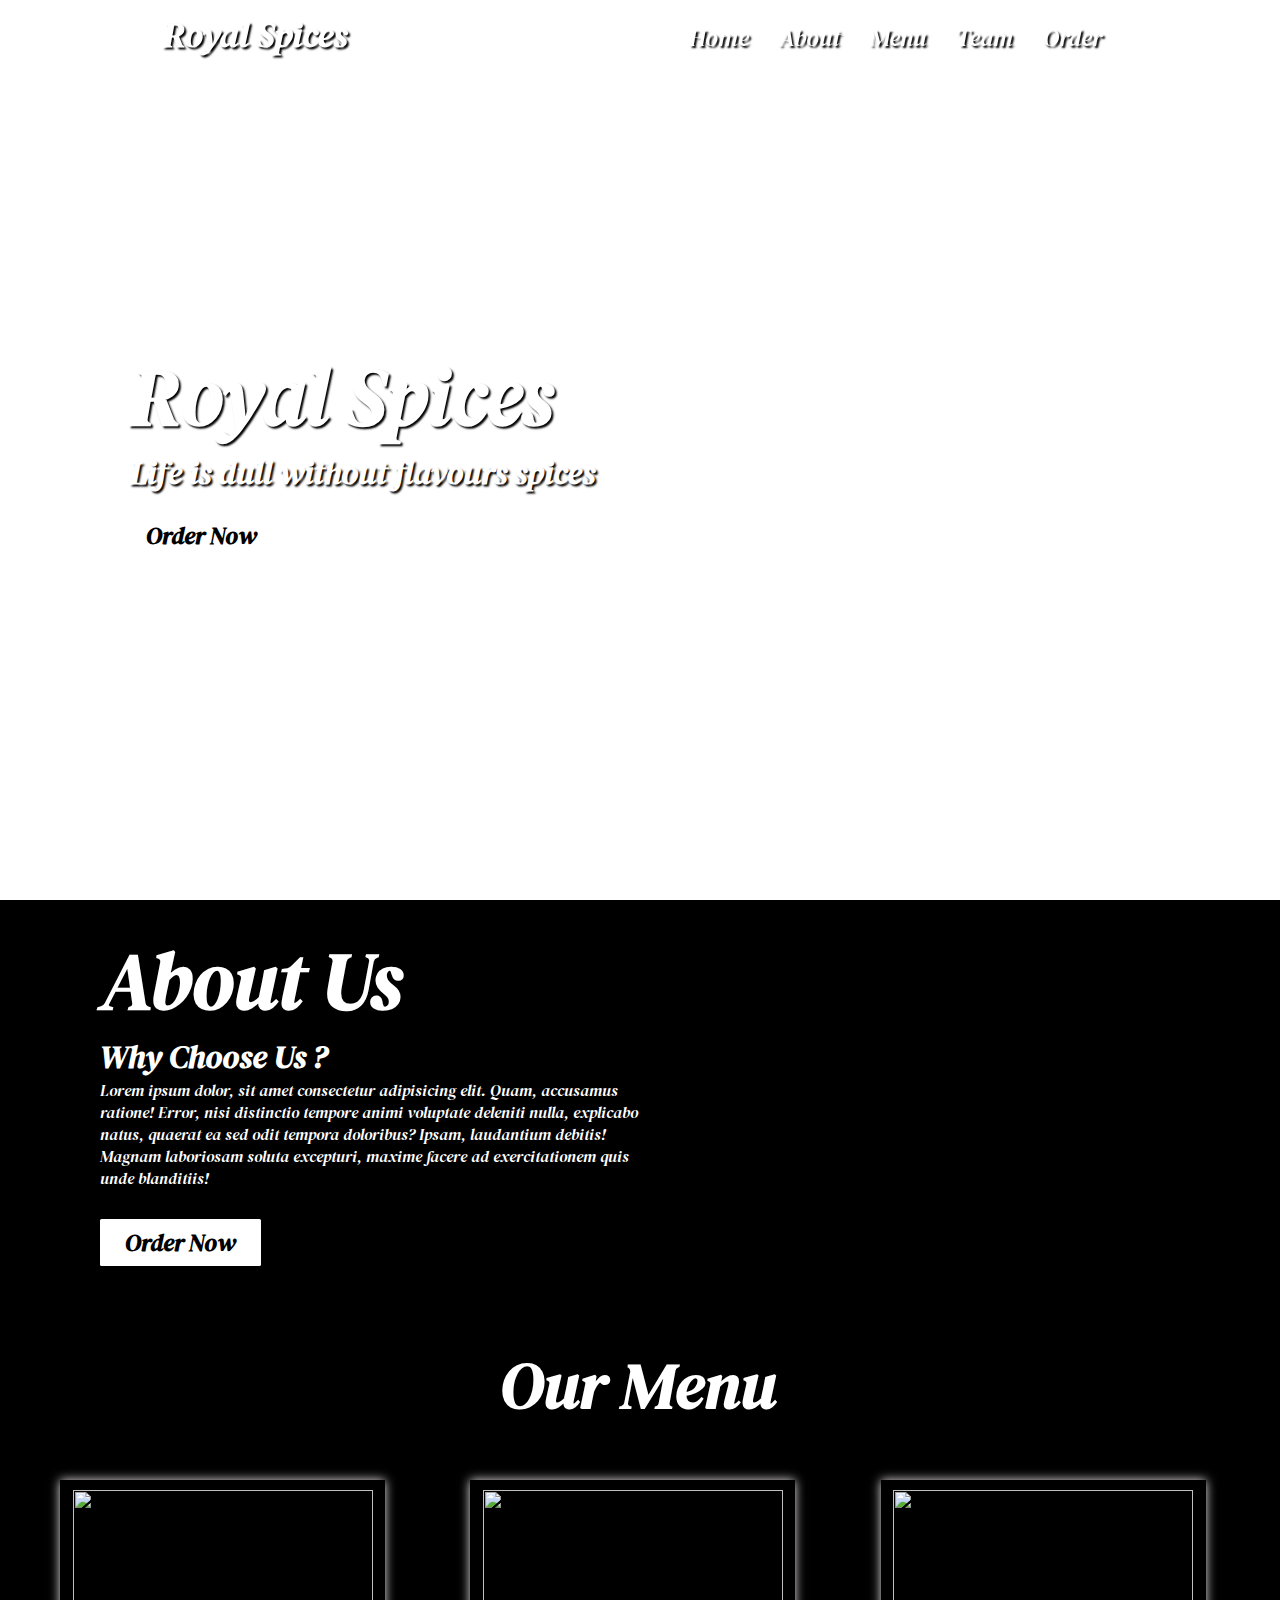
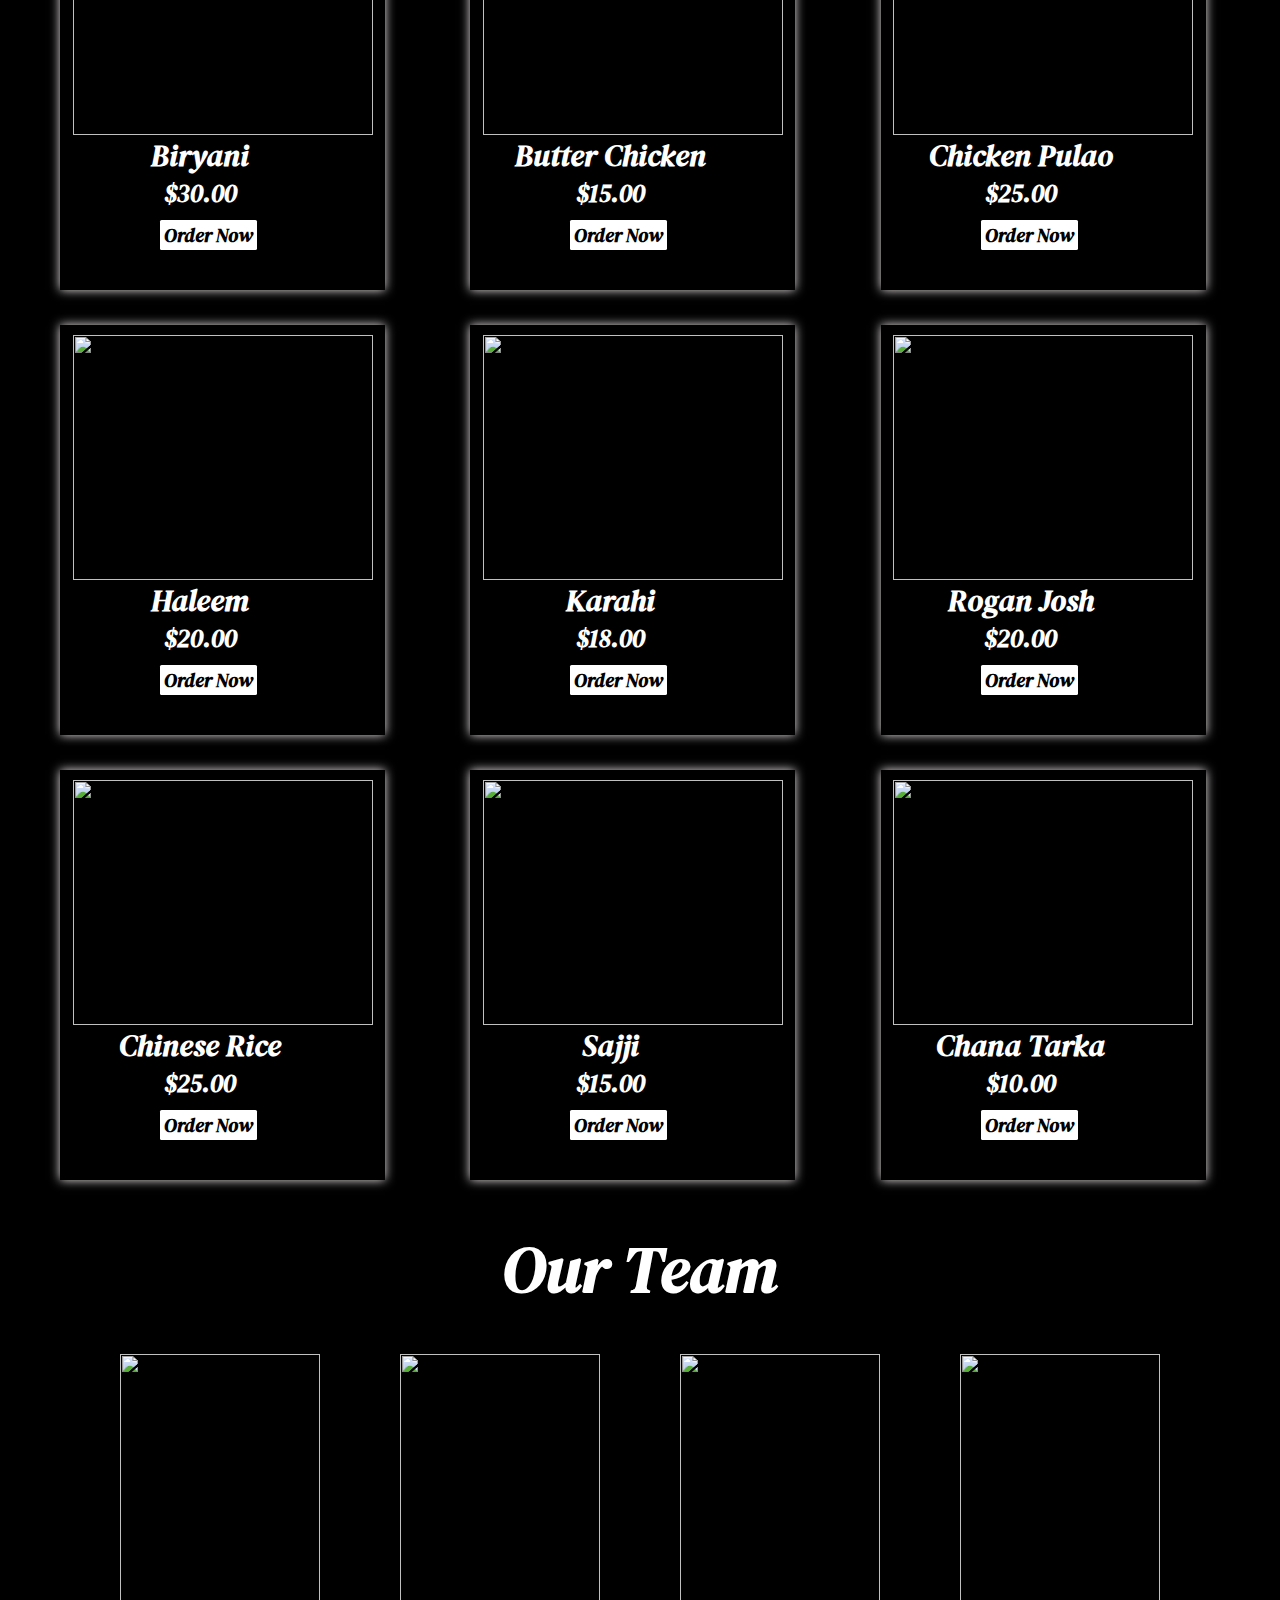
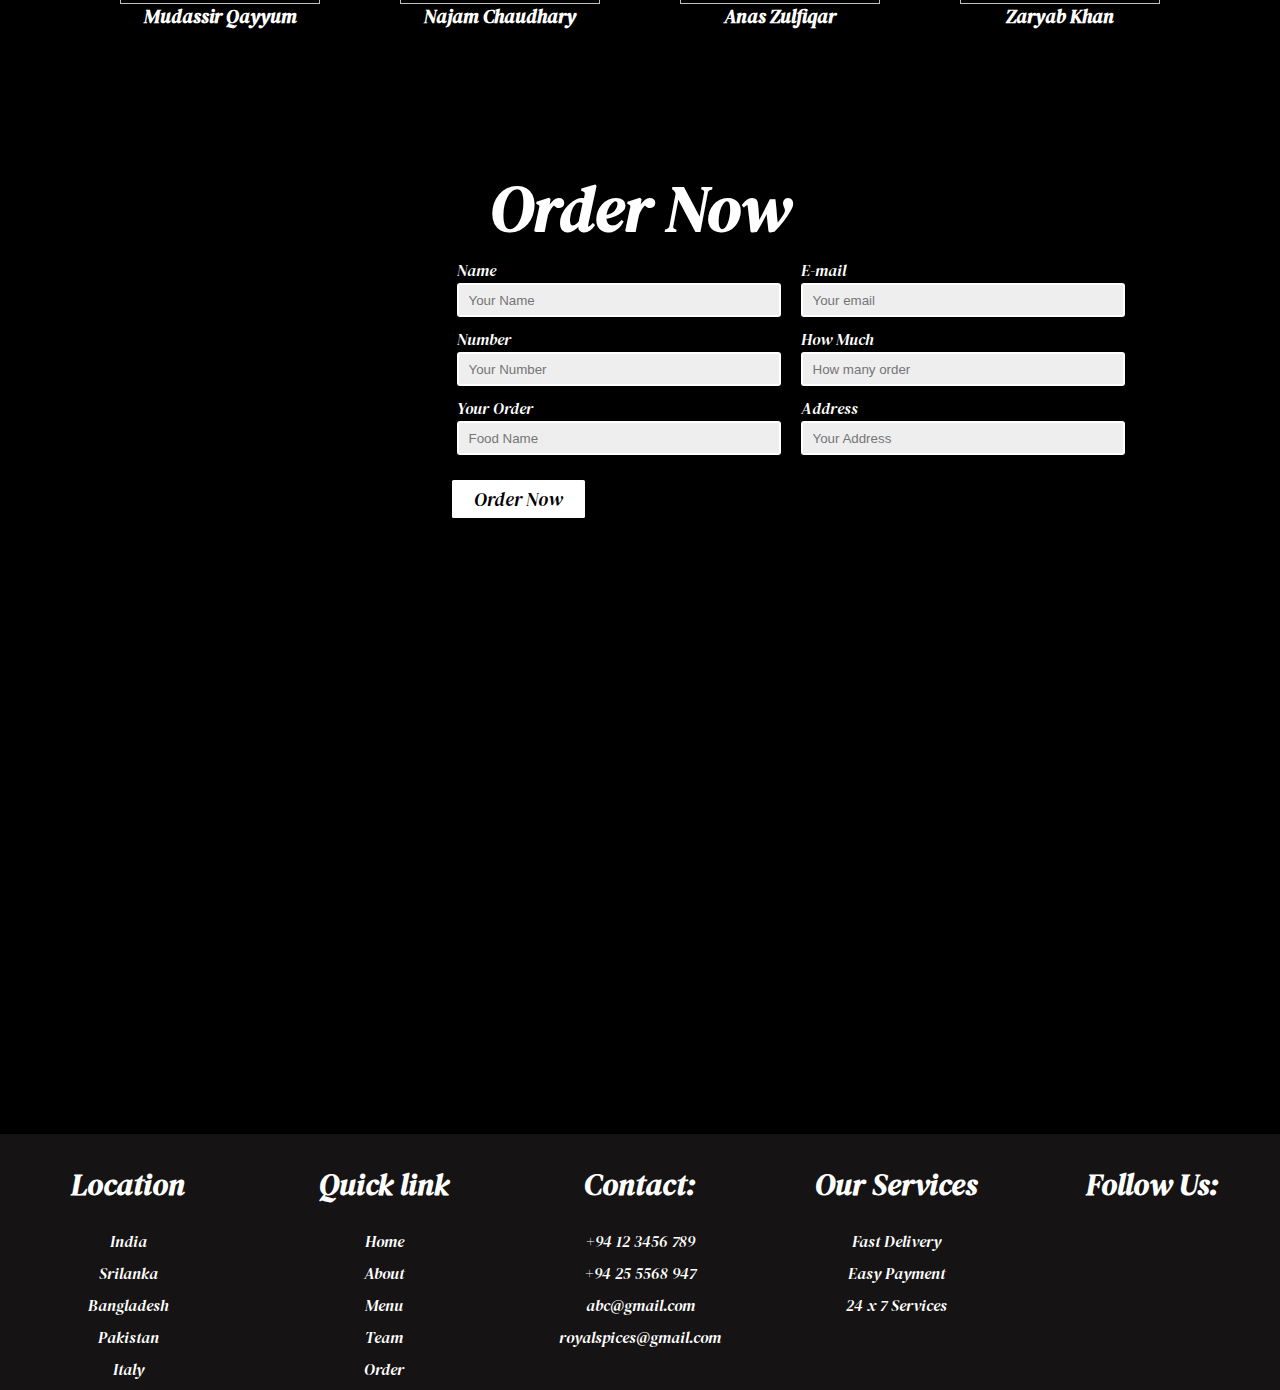
==== index.html @ c33cdc25 "Update and rename Index.html to index.html" ====
<!DOCTYPE html>
<html lang="en">
<head>
    <meta charset="UTF-8">
    <meta name="viewport" content="width=device-width, initial-scale=1.0">
    <title>Royal Spices</title>
    <!-- google fonts -->
    <link rel="preconnect" href="https://fonts.googleapis.com">
<link rel="preconnect" href="https://fonts.gstatic.com" crossorigin>
<link href="https://fonts.googleapis.com/css2?family=DM+Serif+Display:ital@1&display=swap" rel="stylesheet">
<!-- font awesome -->



<link rel="stylesheet" href="https://cdnjs.cloudflare.com/ajax/libs/font-awesome/6.5.1/css/all.min.css" 
integrity="sha512-DTOQO9RWCH3ppGqcWaEA1BIZOC6xxalwEsw9c2QQeAIftl+Vegovlnee1c9QX4TctnWMn13TZye+giMm8e2LwA==" 
crossorigin="anonymous" referrerpolicy="no-referrer" />
<!-- link css -->
<link rel="stylesheet" href="style.css">
</head>
<body>

<!-- hero section start -->
<div id="hero">
    <div id="hero_section">
        <h1>Royal Spices</h1>
        <h2>Life is dull without flavours spices</h2>
        <a href="#menu" class="button">Order Now</a>
    </div>
    <img src="images/hero img (3).png" alt="" class="hero_img">
</div>
<!-- hero section end -->

<!-- header section start -->
<div id="header">
    <nav id="navbar">
        <h1>Royal Spices</h1>
        <ul>
            <li class="header-button"><a href="#hero">Home</a></li>
            <li class="header-button"><a href="#about">About</a></li>
            <li class="header-button"><a href="#menu">Menu</a></li>
            <li class="header-button"><a href="#chef">Team</a></li>
            <li class="header-button"><a href="#order">Order</a></li>
        </ul>
    </nav>
</div>
<!-- header section end -->

<!-- about section start -->
<div id="about">
    <div class="about-row">
        <div class="about-col">
        <h1>About Us</h1>
        <h3>Why Choose Us ?</h3>
        <p>Lorem ipsum dolor, sit amet consectetur adipisicing elit. Quam, accusamus ratione! Error, 
           nisi distinctio tempore animi voluptate deleniti nulla, explicabo natus, quaerat ea sed odit tempora doloribus? Ipsam,
           laudantium debitis! Magnam laboriosam soluta excepturi, maxime facere ad exercitationem quis unde blanditiis!</p>
        <a href="" class="about-btn">Order Now</a>
        </div>
    <div class="about-col">
        <div class="about-img">
            <img src="images/about img.png" alt="">
        </div>     
    </div>
    </div>
    </div>
<!-- about section end -->

<!-- menu section start -->
<div id="menu">
<h1>Our Menu</h1>
<div class="menu-box">
    <div class="menu-card">
        <div class="menu-img">
            <img src="images/biryani.png" alt="">
        </div>
        <div class="small-card">
           <i class="fa-solid fa-heart"></i>
        </div>
        <div class="menu-info">
            <h2>Biryani</h2>
            <h3>$30.00</h3>
            <div class="menu-icon">
            <i class="fa-solid fa-star"></i>
            <i class="fa-solid fa-star"></i>
            <i class="fa-solid fa-star"></i>
            <i class="fa-solid fa-star"></i>
            <i class="fa-solid fa-star-half-stroke"></i>
        </div>
    </div>
<a href="#menu" class="menu-btn">Order Now</a>
    </div>

    <div class="menu-card">
        <div class="menu-img">
            <img src="images/butter chicken.png" alt="">
        </div>
        <div class="small-card">
           <i class="fa-solid fa-heart"></i>
        </div>
        <div class="menu-info">
            <h2>Butter Chicken</h2>
            <h3>$15.00</h3>
            <div class="menu-icon">
            <i class="fa-solid fa-star"></i>
            <i class="fa-solid fa-star"></i>
            <i class="fa-solid fa-star"></i>
            <i class="fa-solid fa-star"></i>
            <i class="fa-solid fa-star-half-stroke"></i>
        </div>
    </div>
<a href="#menu" class="menu-btn">Order Now</a>
    </div>

    <div class="menu-card">
        <div class="menu-img">
            <img src="images/chicken pulao.png" alt="">
        </div>
        <div class="small-card">
           <i class="fa-solid fa-heart"></i>
        </div>
        <div class="menu-info">
            <h2>Chicken Pulao</h2>
            <h3>$25.00</h3>
            <div class="menu-icon">
            <i class="fa-solid fa-star"></i>
            <i class="fa-solid fa-star"></i>
            <i class="fa-solid fa-star"></i>
            <i class="fa-solid fa-star"></i>
            <i class="fa-solid fa-star-half-stroke"></i>
        </div>
    </div>
<a href="#menu" class="menu-btn">Order Now</a>
    </div>

    <div class="menu-card">
        <div class="menu-img">
            <img src="images/haleem.png" alt="">
        </div>
        <div class="small-card">
           <i class="fa-solid fa-heart"></i>
        </div>
        <div class="menu-info">
            <h2>Haleem</h2>
            <h3>$20.00</h3>
            <div class="menu-icon">
            <i class="fa-solid fa-star"></i>
            <i class="fa-solid fa-star"></i>
            <i class="fa-solid fa-star"></i>
            <i class="fa-solid fa-star"></i>
            <i class="fa-solid fa-star-half-stroke"></i>
        </div>
    </div>
<a href="#menu" class="menu-btn">Order Now</a>
    </div>

    <div class="menu-card">
        <div class="menu-img">
            <img src="images/karahi.png" alt="">
        </div>
        <div class="small-card">
           <i class="fa-solid fa-heart"></i>
        </div>
        <div class="menu-info">
            <h2>Karahi</h2>
            <h3>$18.00</h3>
            <div class="menu-icon">
            <i class="fa-solid fa-star"></i>
            <i class="fa-solid fa-star"></i>
            <i class="fa-solid fa-star"></i>
            <i class="fa-solid fa-star"></i>
            <i class="fa-solid fa-star-half-stroke"></i>
        </div>
    </div>
<a href="#menu" class="menu-btn">Order Now</a>
    </div>

    <div class="menu-card">
        <div class="menu-img">
            <img src="images/rogan josh.png" alt="">
        </div>
        <div class="small-card">
           <i class="fa-solid fa-heart"></i>
        </div>
        <div class="menu-info">
            <h2>Rogan Josh</h2>
            <h3>$20.00</h3>
            <div class="menu-icon">
            <i class="fa-solid fa-star"></i>
            <i class="fa-solid fa-star"></i>
            <i class="fa-solid fa-star"></i>
            <i class="fa-solid fa-star"></i>
            <i class="fa-solid fa-star-half-stroke"></i>         
        </div>
    </div>
<a href="#menu" class="menu-btn">Order Now</a>
    </div>

     <div class="menu-card">
        <div class="menu-img">
            <img src="images/chinese rice.png" alt="">
        </div>
        <div class="small-card">
           <i class="fa-solid fa-heart"></i>
        </div>
        <div class="menu-info">
            <h2>Chinese Rice</h2>
            <h3>$25.00</h3>
            <div class="menu-icon">
            <i class="fa-solid fa-star"></i>
            <i class="fa-solid fa-star"></i>
            <i class="fa-solid fa-star"></i>
            <i class="fa-solid fa-star"></i>
            <i class="fa-solid fa-star-half-stroke"></i>
        </div>
    </div>
<a href="#menu" class="menu-btn">Order Now</a>
    </div>

    <div class="menu-card">
        <div class="menu-img">
            <img src="images/sajji.png" alt="">
        </div>
        <div class="small-card">
           <i class="fa-solid fa-heart"></i>
        </div>
        <div class="menu-info">
            <h2>Sajji</h2>
            <h3>$15.00</h3>
            <div class="menu-icon">
            <i class="fa-solid fa-star"></i>
            <i class="fa-solid fa-star"></i>
            <i class="fa-solid fa-star"></i>
            <i class="fa-solid fa-star"></i>
            <i class="fa-solid fa-star-half-stroke"></i>
        </div>
    </div>
<a href="#menu" class="menu-btn">Order Now</a>
    </div>

    <div class="menu-card">
        <div class="menu-img">
            <img src="images/chana masala.png" alt="">
        </div>
        <div class="small-card">
           <i class="fa-solid fa-heart"></i>
        </div>
        <div class="menu-info">
            <h2>Chana Tarka </h2>
            <h3>$10.00</h3>
            <div class="menu-icon">
            <i class="fa-solid fa-star"></i>
            <i class="fa-solid fa-star"></i>
            <i class="fa-solid fa-star"></i>
            <i class="fa-solid fa-star"></i>
            <i class="fa-solid fa-star-half-stroke"></i>
        </div>
    </div>
<a href="#menu" class="menu-btn">Order Now</a>
    </div>
</div>
</div>
<!-- menu section end -->

<!-- chef section start-->
<div id="chef">
    <h1 class="chef-section">Our Team</h1>
    <div class="chef-row">
        <div class="chef-col">
            <div class="chef-img">
                <img src="images/chef 1.png" alt="">
            </div>
            <div>
                <h3>Mudassir Qayyum</h3>
            </div>
        </div>

        <div class="chef-col">
            <div class="chef-img">
                <img src="images/chef 2.png" alt="">
            </div>
            <div>
                <h3>Najam Chaudhary</h3>
            </div>
        </div>

        <div class="chef-col">
            <div class="chef-img">
                <img src="images/chef 3.png" alt="">
            </div>
            <div>
                <h3>Anas Zulfiqar</h3>
            </div>
        </div>

        <div class="chef-col">
            <div class="chef-img">
                <img src="images/chef 4.png" alt="">
            </div>
            <div>
                <h3>Zaryab Khan </h3>
            </div>
        </div>
    </div>
</div>
<!-- chef section end-->


<!-- order section start -->
<div id="order">
    <h1 class="order-section">Order Now</h1>
    <div class="order-main">

        <div class="order-img">
                <img src="images/order.png" alt="">
            </div>
   
<form action="#">
    <div class="input">
        <p>Name</p>
        <input type="text" placeholder="Your Name">
    </div>
    <div class="input">
        <p>E-mail</p>
        <input type="email" placeholder="Your email">
    </div>
    <div class="input">
        <p>Number</p>
        <input placeholder="Your Number">
    </div>    
    <div class="input">
        <p>How Much</p>
        <input type="number" placeholder="How many order">
     </div>
    <div class="input">
        <p>Your Order</p>
        <input type="text" placeholder="Food Name">
    </div>
    <div class="input">
        <p>Address</p>
        <input type="text" placeholder="Your Address">
    </div>
    <a href="#menu" class="order-btn">Order Now</a>
    </form>
    </div>
    </div>
<!-- order section end -->

<!-- footer section start -->
<footer>
    <div class="footer-main">

        <div class="footer-tag">
            <h2>Location</h2>
            <p>India</p>
            <p>Srilanka</p>
            <p>Bangladesh</p>
            <p>Pakistan</p>
            <p>Italy</p>
        </div>
        <div class="footer-tag">
            <h2>Quick link</h2>
           <p><a href="#hero">Home</a></p> 
           <p><a href="#about">About</a></p> 
           <p><a href="#menu">Menu</a></p> 
           <p><a href="#chef">Team</a></p>
           <p><a href="#order">Order</a></p>
            
        </div>
        <div class="footer-tag">
            <h2>Contact:</h2>
            <p>+94 12 3456 789</p>
            <p>+94 25 5568 947</p>
            <p>abc@gmail.com</p>
            <p>royalspices@gmail.com</p>
        </div>
        <div class="footer-tag">
            <h2>Our Services</h2>
            <p>Fast Delivery</p>
            <p>Easy Payment</p>
            <p>24 x 7 Services</p>
        </div>
        <div class="footer-tag">
            <h2>Follow Us:</h2>
            <a href="https://www.facebook.com"><i class="fa-brands fa-facebook-f"></i></a> 
            <a href="https://www.instagram.com"><i class="fa-brands fa-instagram"></i></a>
            <a href="https://www.youtube.com"> <i class="fa-brands fa-youtube"></i></a>
            <a href="https://www.twitter.com"><i class="fa-brands fa-twitter"></i></a>
        </div>
    </div>
</footer>

<!-- footer sectin end -->
</body>
</html>
---- style.css ----
*{
    margin: 0;
    padding: 0;
  }
  html{
    scroll-behavior: smooth;
  }
  body{
    font-family: "DM Serif Display", serif;
    font-weight: 400;
    font-style: italic;
  }
  /* hero section start*/
  #hero{
    position: relative;
    width: 100%;
    height: 100vh;
    display: flex;
    justify-content: left;
    align-items: center;
    text-align: left;
  }
  #hero::before{
    content:"";
    position: absolute;
    top: 0;
    left: 0;
    width: 100%;
    height: 100%;
    background-image: url(images/hero-section\ bg.jpg) ;
    background-size: cover;
    background-repeat: no-repeat;
    background-position: center center;
    background-attachment: fixed;
    filter: brightness(40%);
  }
  .hero_img{
    position: absolute;
    margin-left: 650px;
  }
  #hero_section{
    position: absolute;
    flex: 1 1 400px;
    margin-left: 130px;
  }
  #hero_section h1{
    color: #fff;
    font-size: 5rem;
    font-weight: bold;
    text-shadow: 2px 2px 2px #000;
  }
  #hero_section h2{
    color:#fff;
    font-size: 2rem;
    font-weight: bold;
    text-shadow: 2px 2px 2px #000;
  }
 .button{
  font-size: 1.5rem;
    font-weight: bold;
  display: inline-block;
  background-color: #fff;
  color: #000;
  padding: .50rem 1rem;
  border-radius: .10rem ;
  transition: .3s;
  text-decoration: none;
  margin-top: 1rem;
 }
 .button:hover{
  border-radius: 5rem ;
 }
 /* hero section end */
 
 /* header section start */
 #header{
  position: fixed;
  top: 0;
  width: 100vw;
  height: 70px;
  line-height: 70px;
 }
 #navbar{
  display: flex;
  justify-content: space-around;
 }
 #navbar h1{
  color:#fff;
  font-size: 2.2rem;
  text-shadow: 2px 2px 2px #000;
  display: flex;
 }
 #navbar ul{
  color: #000;
  display: flex;
 }
 #navbar ul li{
  list-style: none;
  padding: 3px 15px 3px 15px;
 }
 #navbar ul li::after{
  content: "";
  width: 0;
  height: 2px;
  background-color: #fff;
  display: block;
  transition: 0.2s linear;
  }
 #navbar ul li:hover::after{
 width: 100%;
 cursor: pointer;
 }
 #navbar ul li a{
  text-decoration: none;
  font-size: 1.5rem;
  color: #fff;
  text-shadow: 2px 2px 2px #000;
  }
/* header section end */

/* about section start */
#about{
  padding: 25px 0 25px 0;
  background-color: #000;
}
#about .about-row{
  display: flex;
  justify-content: center;
  align-items: center;
  flex-wrap: wrap;
  padding: 0 100px 0 100px;
}
#about .about-col{
  flex: 1;
}
#about .about-col h1{
  font-size: 5rem;
  color: #fff;
}
#about .about-col h3{
  font-size: 2rem;  
  color: #fff;
}
#about .about-col p{
  font-size: 1rem;
  color: #fff;
}
.about-btn{
  font-size: 1.5rem;
  font-weight: bold;
  display:inline-block;
  background-color: #fff;
  color: #000;
  padding: 7px 25px;
  border-radius: .10rem;
  transition: .3s;
  text-decoration: none;
  left: 55%;
  margin-top: 30px;
  }
  .about-btn:hover{
    border-radius: 5rem;
  }
/* about section end */

/* menu section start  */
#menu{
  width: 100%;
  height: 70px 0;
  background-color: #000;
  padding-top: 50px;
}
#menu h1{
  font-size: 65px;
  display: flex;
  align-items: center;
  margin-bottom: 50px;
  margin-left: 500px;
  color: #fff;
}
.menu-box{
  width: 95%;
  margin: 0 60px;
  display: grid;
  grid-template-columns: 1fr 1fr 1fr;
  grid-gap: 15px;
  color: #fff;
}
.menu-card{
width: 325px;
height: 400px;
padding-top: 10px;
margin-bottom: 20px;
box-shadow: 0 0 10px rgb(238, 232, 232);
}
.menu-img{
  width: 300px;
  height: 245px;
  margin: 0 auto;
  overflow: hidden;
}
.menu-img img{
  width: 100%;
  height: 100%;
  object-fit:contain;
  object-position: center;
  transition: 0.3s;
}
.menu-img:hover img{
transform: scale(1.1);
}
.small-card{
  width: 45px;
  height: 45px;
  float: right;
  position: relative;
  top: -240px;
  right: -8px;
  opacity: 1;
  border-radius: 7px;
  transition: 0.3s;
}
.menu-card:hover .small-card{
position: relative;
top: -240px;
right: 20px;
opacity: 1;
}
.small-card i{
  font-size: 25px;
  display: flex;
  position: relative;
  align-items: center;
  justify-content: center;
  color: #fff;
  cursor: pointer;
  text-shadow: 0 0 0.6px #000;
  transition: 0.2s;
  margin-right: 2rem ;
}
.small-card i:hover{
  color: #ff0000;
}
.menu-info h2{
  text-align: center;
  font-size: 30px;
}
.menu-info h3{
  text-align: center;
  font-size: 25px;
}
.menu-icon{
  text-align: center;
  margin: 0 40px 10px 0px;
  color: #fac031;
  font-size: 15px;
}
.menu-btn{
 font-size: 1.2rem;
 font-weight: bold;
 display:inline-block;
 background-color: #fff;
 color: #000;
 padding: 2px 4px;
 border-radius: .10rem ;
 transition: .3s;
 text-decoration: none;
 margin-left: 100px;
 margin-bottom: 20px;
}
.menu-btn:hover{
 border-radius: 5rem;
}
/* menu section end  */

/* chef section start */
#chef{
  padding: 25px 0 25px 0;
  background-color: #000
}
.chef-section{
  font-size: 65px;
  text-align: center;
  color: #fff;
}
.chef-row{
  display: flex;
  justify-content: center;
}
.chef-col{
  text-align: center;
  padding: 10px;
  margin: 30px;
}
.chef-col h3{
  color: #fff;
}
.chef-img{
  width: 200px;
  height: 250px;
  margin: auto;
}
.chef-img img{
  width: 100%;
  height: 100%;
  object-fit: cover;
}
/* chef section end */

/* order section start */
#order {
  width: 100%;
  height: 100vh;
  padding: 70px 0;
  background-color: #000;
  background-size: cover;
  background-position: center;
}
.order-section{
  font-size: 65px;
  text-align: center;
  color: #fff;
}
.order-main{
  display: flex;
  align-items: center;
  justify-content: space-around;
}
.order-img img{
  width: 600px;
}
.order-main form{
  display: grid;
  grid-template-columns: 1fr 1fr;
  grid-gap: 0 10px;
}
.order-main form .input p{
  line-height: 25px;
  color: #fff;
}
.order-main form .input{
  margin: 5px;
}
.order-main form .input input{
  width: 300px;
  height: 30px;
  padding: 0 10px;
  border: 2px solid #fff;
  background-color: #eeeeee;
  outline: none;
  border-radius: 3px;
}
.order-btn{
  font-size: 1.2rem;
  padding: 6px 0;
  background-color: #fff;
  color: #000;
  width: 40%;
  text-align: center;
  margin-top: 20px;
  text-decoration: none;
  border-radius: .10rem;
  transition: .3s;
}
.order-btn:hover{
  border-radius: 5rem;
 }
/* order section end */

/* footer section start */
footer{
  width: 100%;
  padding: 30px 0 0 0;
  background-color: #151313;
  color: #fff;
}
footer .footer-main{
  display: grid;
  grid-template-columns: 1fr 1fr 1fr 1fr 1fr;
}
footer .footer-tag{
  text-align: center ;
}
.footer-tag h2{
  margin-bottom: 25px;
  font-size: 30px;
}
.footer-tag p{
  margin: 10px 0;
}
.footer-tag a{
  text-decoration: none;
  color: #fff;
}
footer .footer-tag i{
  margin: 0 5px;
  cursor: pointer;
  color: #fff;
}

/* footer section end */
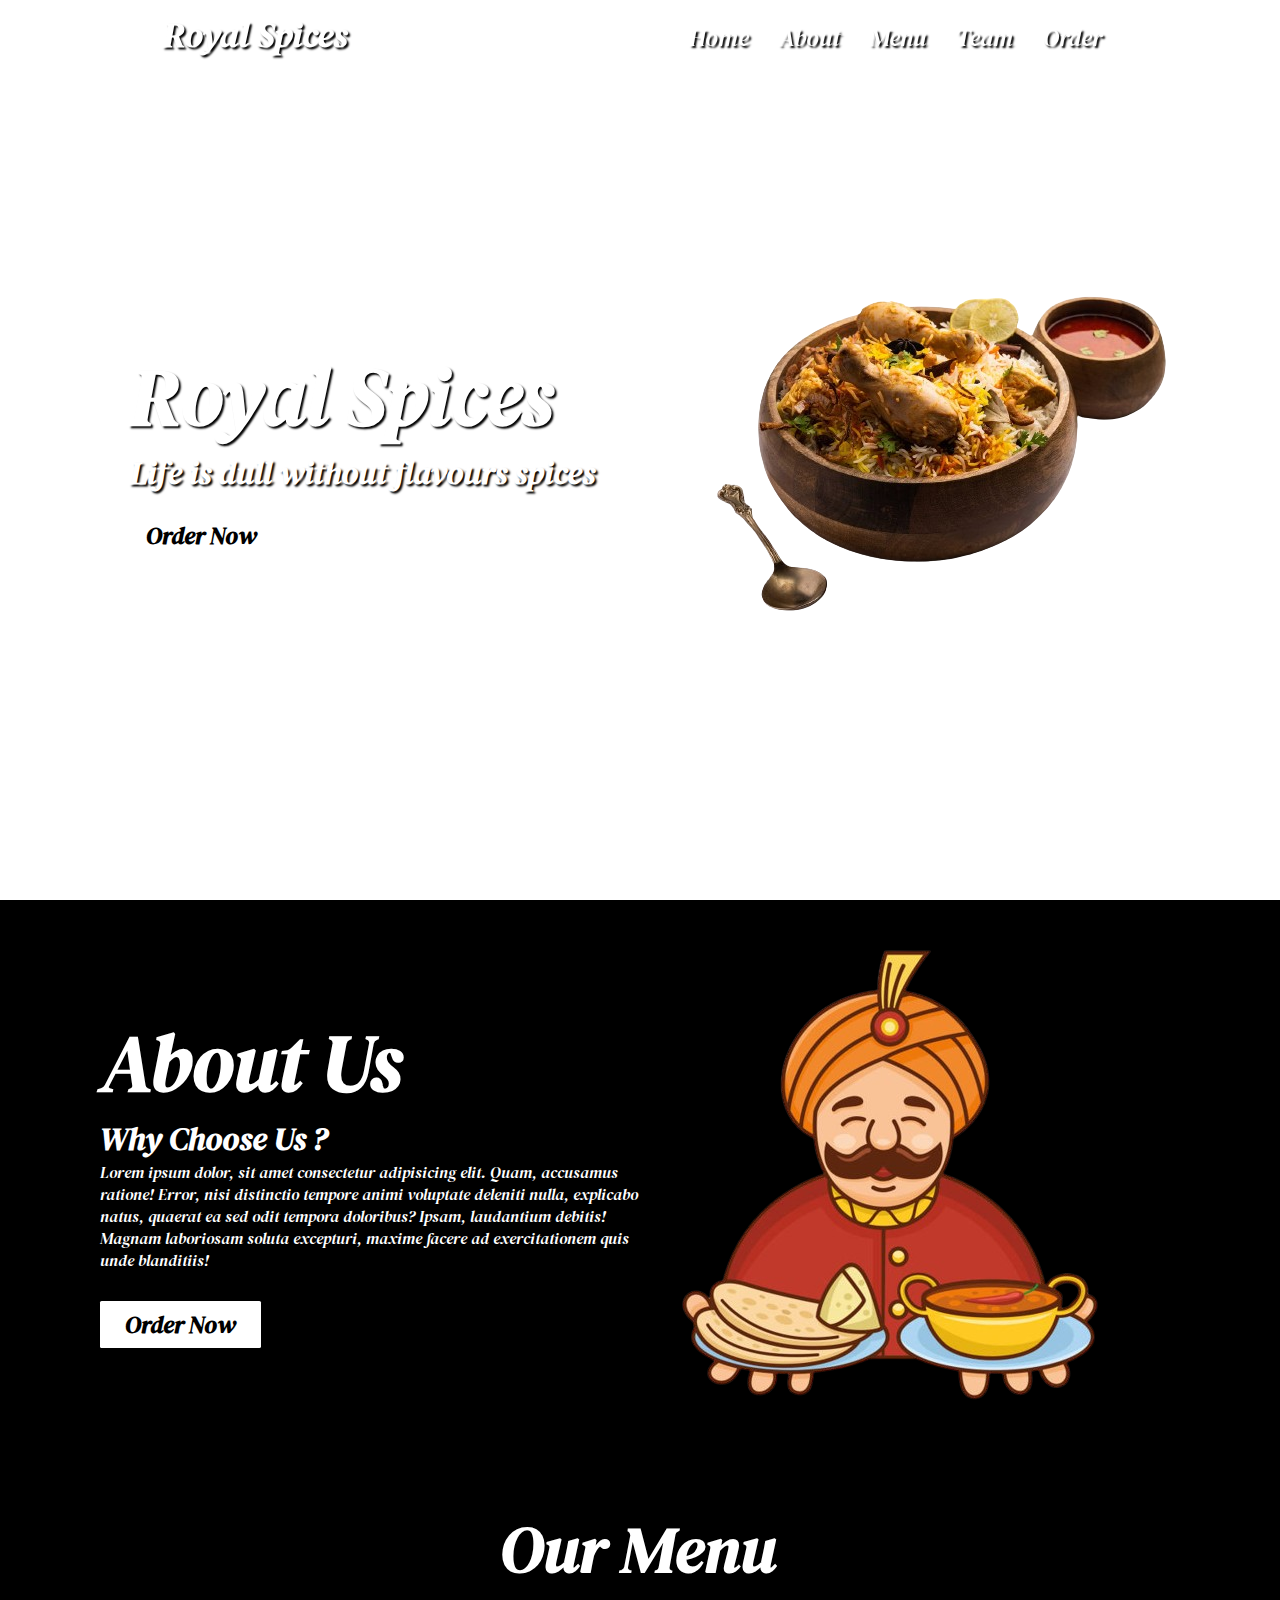
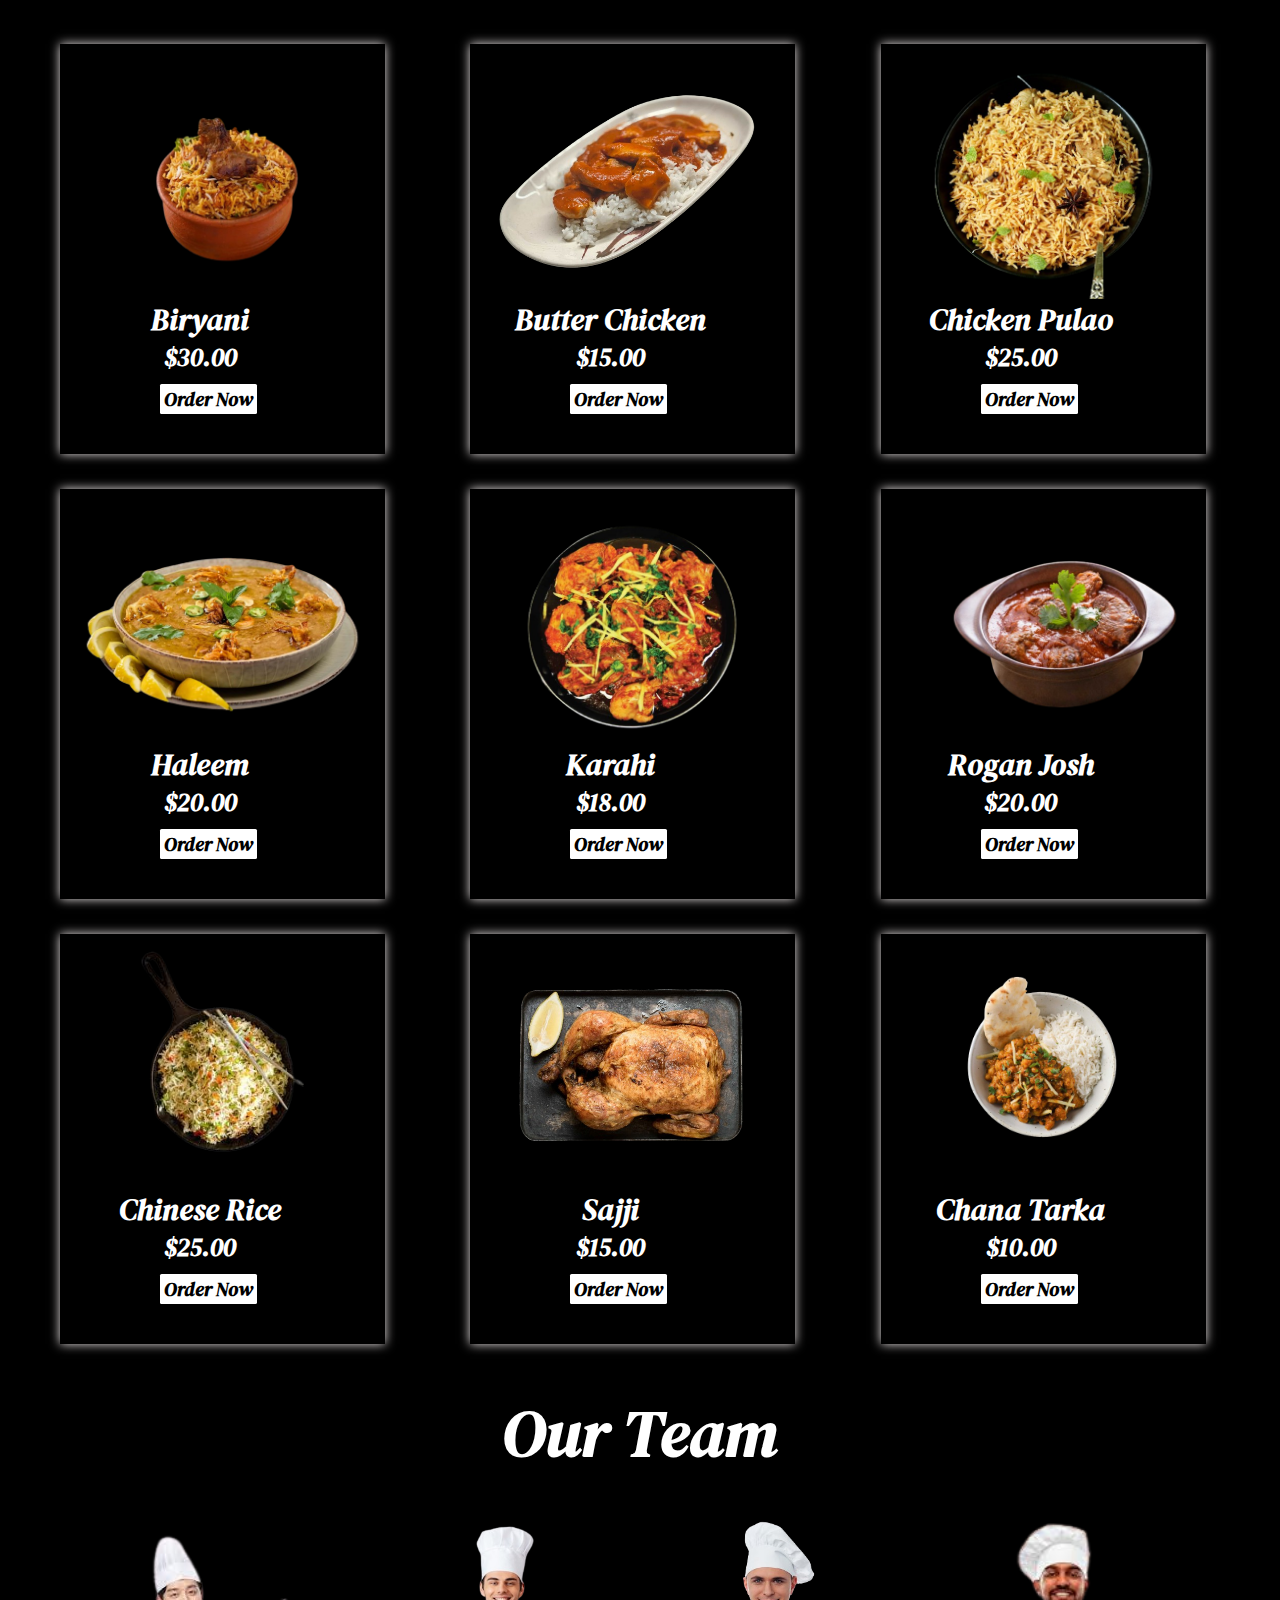
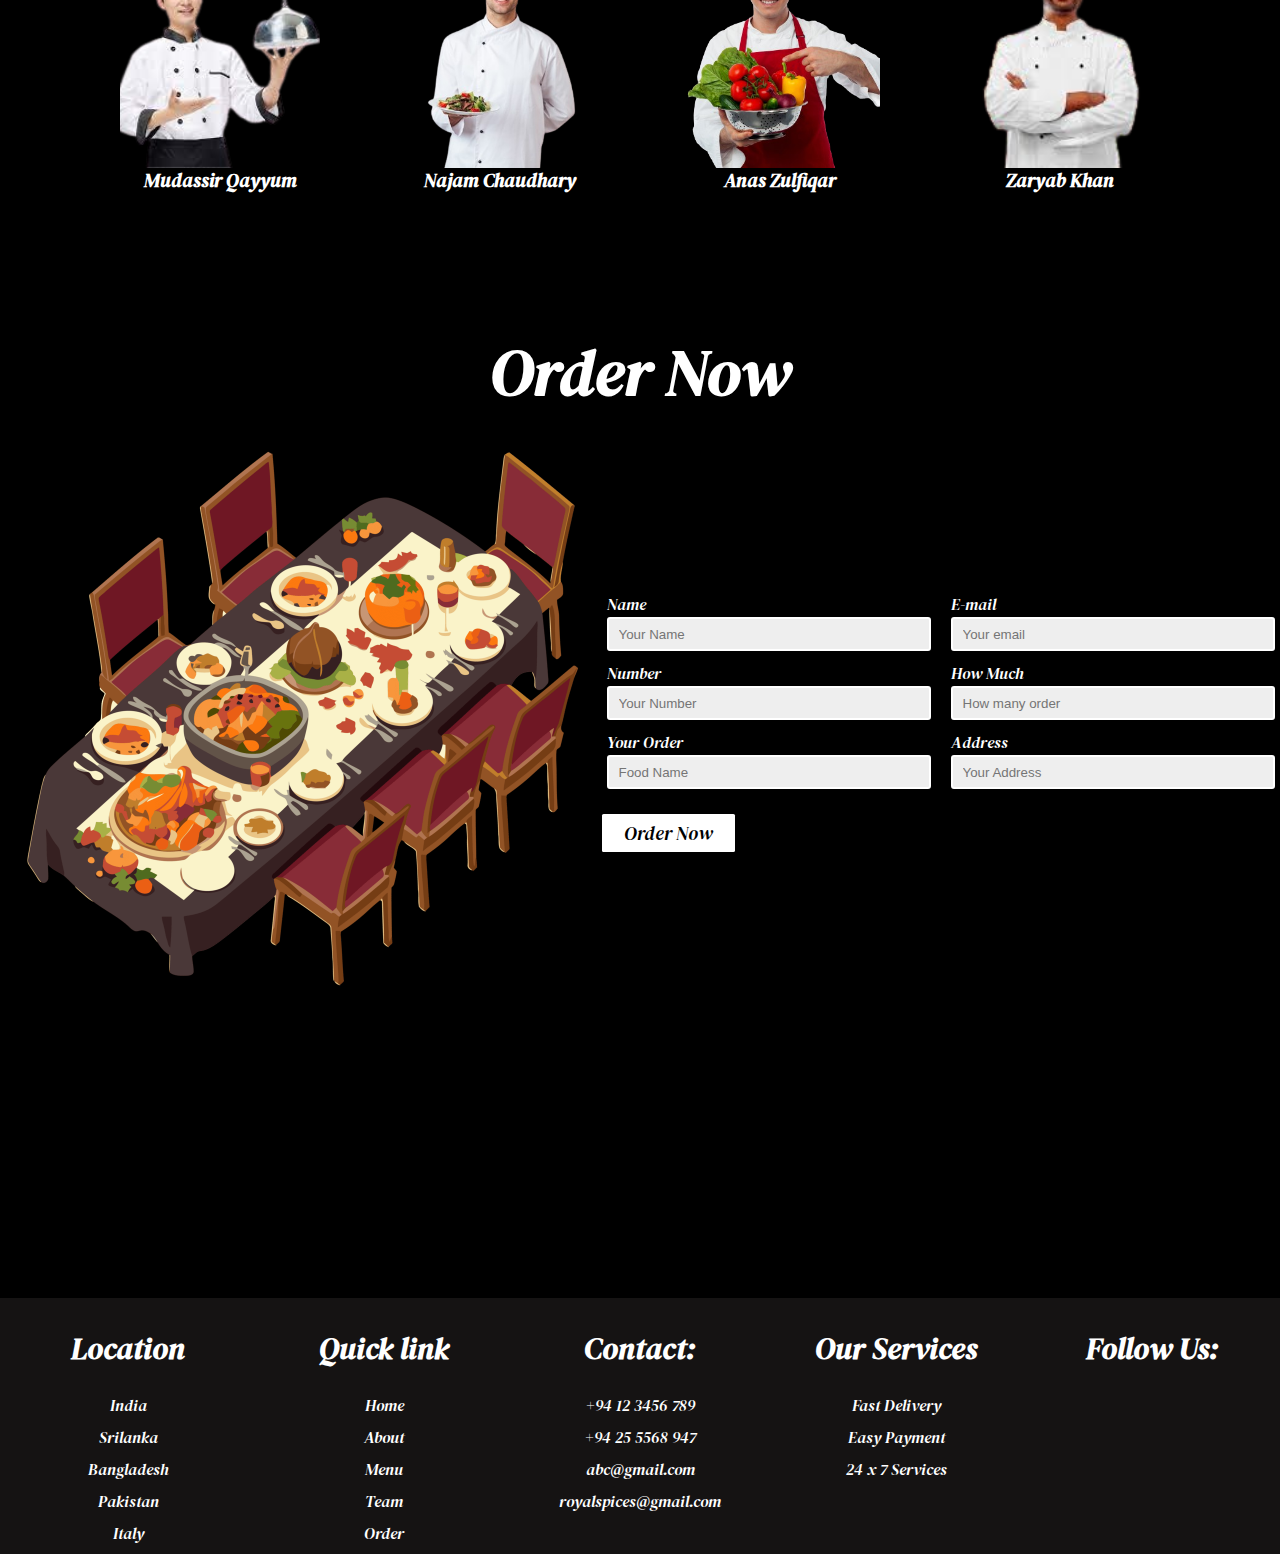
==== commit 6937c363: "Update index.html" ====
--- a/index.html
+++ b/index.html
@@ -27,7 +27,7 @@
         <h2>Life is dull without flavours spices</h2>
         <a href="#menu" class="button">Order Now</a>
     </div>
-    <img src="images/hero img (3).png" alt="" class="hero_img">
+    <img src="hero img (3).png" alt="" class="hero_img">
 </div>
 <!-- hero section end -->
 
@@ -59,7 +59,7 @@
         </div>
     <div class="about-col">
         <div class="about-img">
-            <img src="images/about img.png" alt="">
+            <img src="about img.png" alt="">
         </div>     
     </div>
     </div>
@@ -72,7 +72,7 @@
 <div class="menu-box">
     <div class="menu-card">
         <div class="menu-img">
-            <img src="images/biryani.png" alt="">
+            <img src="biryani.png" alt="">
         </div>
         <div class="small-card">
            <i class="fa-solid fa-heart"></i>
@@ -93,7 +93,7 @@
 
     <div class="menu-card">
         <div class="menu-img">
-            <img src="images/butter chicken.png" alt="">
+            <img src="butter chicken.png" alt="">
         </div>
         <div class="small-card">
            <i class="fa-solid fa-heart"></i>
@@ -114,7 +114,7 @@
 
     <div class="menu-card">
         <div class="menu-img">
-            <img src="images/chicken pulao.png" alt="">
+            <img src="chicken pulao.png" alt="">
         </div>
         <div class="small-card">
            <i class="fa-solid fa-heart"></i>
@@ -135,7 +135,7 @@
 
     <div class="menu-card">
         <div class="menu-img">
-            <img src="images/haleem.png" alt="">
+            <img src="haleem.png" alt="">
         </div>
         <div class="small-card">
            <i class="fa-solid fa-heart"></i>
@@ -156,7 +156,7 @@
 
     <div class="menu-card">
         <div class="menu-img">
-            <img src="images/karahi.png" alt="">
+            <img src="karahi.png" alt="">
         </div>
         <div class="small-card">
            <i class="fa-solid fa-heart"></i>
@@ -177,7 +177,7 @@
 
     <div class="menu-card">
         <div class="menu-img">
-            <img src="images/rogan josh.png" alt="">
+            <img src="rogan josh.png" alt="">
         </div>
         <div class="small-card">
            <i class="fa-solid fa-heart"></i>
@@ -198,7 +198,7 @@
 
      <div class="menu-card">
         <div class="menu-img">
-            <img src="images/chinese rice.png" alt="">
+            <img src="chinese rice.png" alt="">
         </div>
         <div class="small-card">
            <i class="fa-solid fa-heart"></i>
@@ -219,7 +219,7 @@
 
     <div class="menu-card">
         <div class="menu-img">
-            <img src="images/sajji.png" alt="">
+            <img src="sajji.png" alt="">
         </div>
         <div class="small-card">
            <i class="fa-solid fa-heart"></i>
@@ -240,7 +240,7 @@
 
     <div class="menu-card">
         <div class="menu-img">
-            <img src="images/chana masala.png" alt="">
+            <img src="chana masala.png" alt="">
         </div>
         <div class="small-card">
            <i class="fa-solid fa-heart"></i>
@@ -268,7 +268,7 @@
     <div class="chef-row">
         <div class="chef-col">
             <div class="chef-img">
-                <img src="images/chef 1.png" alt="">
+                <img src="chef 1.png" alt="">
             </div>
             <div>
                 <h3>Mudassir Qayyum</h3>
@@ -277,7 +277,7 @@
 
         <div class="chef-col">
             <div class="chef-img">
-                <img src="images/chef 2.png" alt="">
+                <img src="chef 2.png" alt="">
             </div>
             <div>
                 <h3>Najam Chaudhary</h3>
@@ -286,7 +286,7 @@
 
         <div class="chef-col">
             <div class="chef-img">
-                <img src="images/chef 3.png" alt="">
+                <img src="chef 3.png" alt="">
             </div>
             <div>
                 <h3>Anas Zulfiqar</h3>
@@ -295,7 +295,7 @@
 
         <div class="chef-col">
             <div class="chef-img">
-                <img src="images/chef 4.png" alt="">
+                <img src="chef 4.png" alt="">
             </div>
             <div>
                 <h3>Zaryab Khan </h3>
@@ -312,7 +312,7 @@
     <div class="order-main">
 
         <div class="order-img">
-                <img src="images/order.png" alt="">
+                <img src="order.png" alt="">
             </div>
    
 <form action="#">
